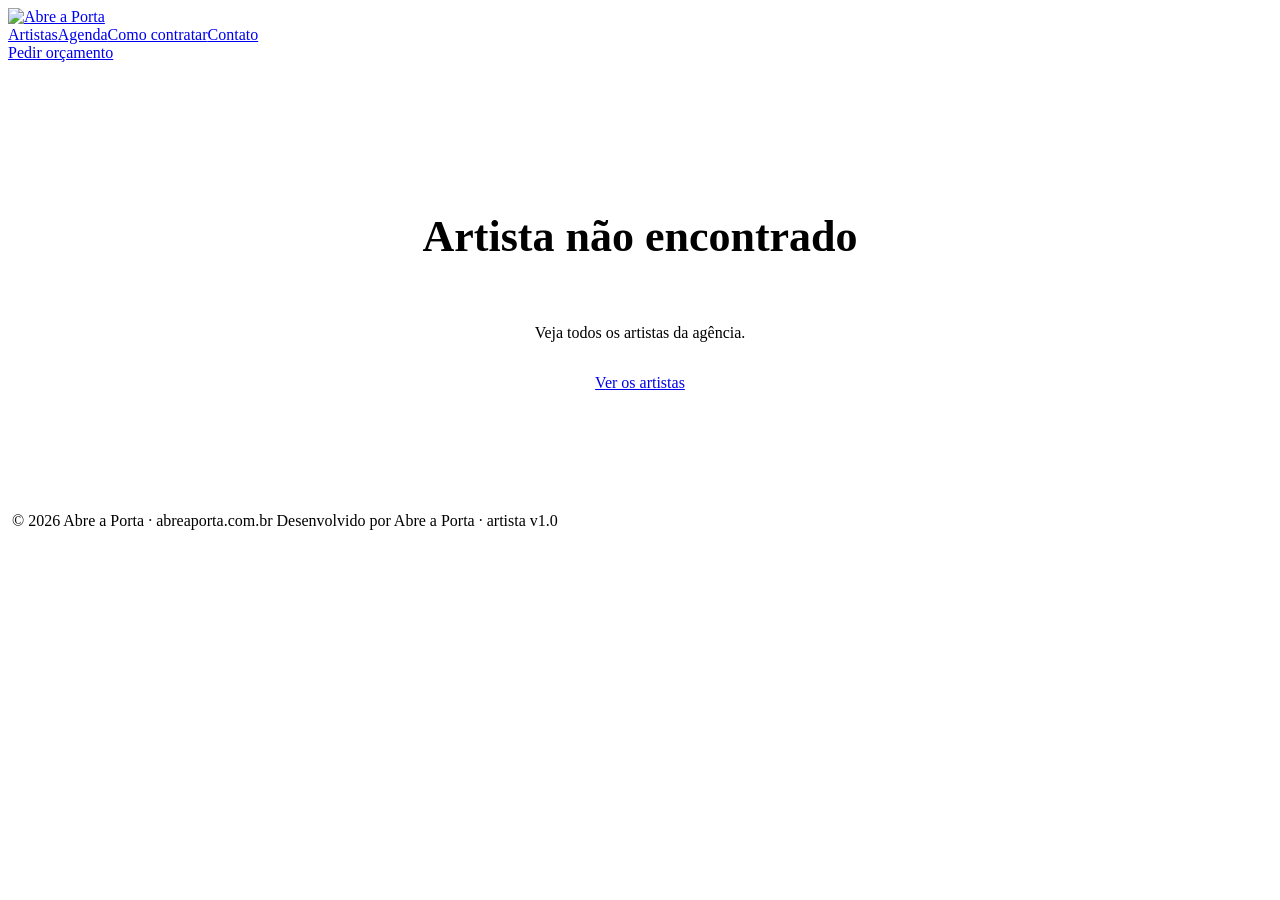
==== artista.html @ e3545ec0 "Add files via upload" ====
<!DOCTYPE html>
<html lang="pt-BR">
<head>
<meta charset="UTF-8">
<meta name="viewport" content="width=device-width, initial-scale=1.0">
<title>Artista · Abre a Porta</title>
<meta name="description" content="Conheça o artista, veja vídeos, fotos e agenda, e peça um orçamento para o seu evento.">
<meta name="theme-color" content="#0E0B1A">
<link rel="icon" type="image/png" href="site/icone-abreaporta.png">
<link rel="preconnect" href="https://fonts.googleapis.com">
<link rel="preconnect" href="https://fonts.gstatic.com" crossorigin>
<link href="https://fonts.googleapis.com/css2?family=Inter:opsz,wght@14..32,400..900&display=swap" rel="stylesheet">
<link rel="stylesheet" href="site/estilo.css">
<style>
.capa{position:relative;min-height:560px;display:flex;align-items:flex-end;background-size:cover;background-position:center}
.capa .wrap{width:100%;padding-top:60px;padding-bottom:50px;display:flex;flex-direction:column;gap:16px}
.capa h1{font-size:clamp(56px,10vw,128px);line-height:.86;letter-spacing:-.06em}
.capa .acoes{display:flex;gap:10px;flex-wrap:wrap}
.vidro{background:rgba(14,11,26,.55);border:1px solid rgba(255,255,255,.35);color:#fff}
.fatos{display:grid;grid-template-columns:repeat(auto-fit,minmax(190px,1fr));gap:14px;margin-top:24px}
.fato{padding:18px;border-radius:18px;background:var(--card);border:1px solid var(--borda)}
.fato span{font-size:12px;font-weight:800;color:var(--t4);letter-spacing:.06em;text-transform:uppercase}
.fato b{display:block;margin-top:4px;font-size:19px;letter-spacing:-.02em}
.dois{display:flex;gap:40px;flex-wrap:wrap}
.dois > div{flex:1 1 420px;min-width:0}
h2.t{font-size:clamp(30px,4vw,44px);margin:8px 0 18px}
.release .selo{color:var(--ouro)!important}
.release p{font-size:17px;color:var(--t2);margin-bottom:12px}
.videos{display:grid;grid-template-columns:repeat(auto-fit,minmax(280px,1fr));gap:12px}
.videos iframe{width:100%;aspect-ratio:16/9;border:0;border-radius:16px;background:var(--card)}
.galeria{display:grid;grid-template-columns:repeat(auto-fill,minmax(220px,1fr));gap:10px}
.galeria a{display:block;border-radius:14px;overflow:hidden;aspect-ratio:4/3;background:var(--card)}
.galeria img{width:100%;height:100%;object-fit:cover;transition:transform .3s}
.galeria a:hover img{transform:scale(1.04)}
.kit{border-radius:28px;background:var(--creme);color:var(--noite);padding:clamp(22px,4vw,36px);display:flex;flex-wrap:wrap;gap:30px}
.kit .t{flex:1 1 280px}
.kit .selo{color:#5B2BC9}
.arqs{flex:2 1 480px;display:grid;grid-template-columns:repeat(auto-fill,minmax(220px,1fr));gap:10px}
.arq{display:flex;align-items:center;gap:12px;padding:14px;border-radius:16px;background:#fff;border:1px solid #E4DED0;color:var(--noite)}
.arq:hover{border-color:#5B2BC9}
.arq i{width:44px;height:44px;border-radius:12px;background:var(--noite);color:var(--ouro);display:grid;place-items:center;font-style:normal;font-weight:900;font-size:11px;flex:none}
.arq b{display:block;font-size:15px}
.arq span{font-size:12px;color:#6B6680}
.agenda{display:flex;flex-direction:column;gap:10px}
.outros{display:grid;grid-template-columns:repeat(auto-fill,minmax(200px,1fr));gap:14px}
.outro{display:flex;align-items:center;gap:12px;padding:12px;border-radius:18px;background:var(--card);border:1px solid var(--borda);color:#fff}
.outro .foto{width:60px;height:60px;border-radius:50%;font-size:18px;flex:none}
.fixo{position:sticky;bottom:0;z-index:10;background:rgba(14,11,26,.95);border-top:1px solid var(--borda);padding:10px 0}
.fixo .wrap{display:flex;align-items:center;gap:14px}
.fixo .btn{margin-left:auto;min-height:46px}
.naoachou{padding:120px 20px;text-align:center;display:flex;flex-direction:column;gap:16px;align-items:center}
</style>
</head>
<body>
<script src="site/dados.js"></script>

<header class="topo-site"><div class="wrap topo">
  <a href="./" aria-label="Abre a Porta, início"><img src="site/logo-abreaporta.png" alt="Abre a Porta"></a>
  <nav aria-label="Menu"><a href="./#artistas">Artistas</a><a href="./#agenda">Agenda</a><a href="./#como">Como contratar</a><a href="./#contato">Contato</a></nav>
  <a class="btn ouro" href="./#orcamento" id="topoOrc">Pedir orçamento</a>
</div></header>

<main id="conteudo"></main>

<footer class="rodape">
  <img src="site/icone-abreaporta.png" alt="">
  <span>© <span id="ano"></span> Abre a Porta · abreaporta.com.br</span>
  <span>Desenvolvido por Abre a Porta · artista v1.0</span>
</footer>

<script>
(function () {
  var S = window.SITE || { artistas: [], shows: [] };
  var $ = function (id) { return document.getElementById(id); };
  var esc = function (t) { return String(t == null ? '' : t).replace(/[&<>"']/g, function (c) { return { '&': '&amp;', '<': '&lt;', '>': '&gt;', '"': '&quot;', "'": '&#39;' }[c]; }); };
  var iniciais = function (n) { return n.split(' ').filter(function (p) { return p.length > 2; }).map(function (p) { return p[0]; }).join('').slice(0, 2).toUpperCase(); };
  $('ano').textContent = new Date().getFullYear();

  var id = new URLSearchParams(location.search).get('a');
  var a = S.artistas.filter(function (x) { return x.id === id && x.publicado; })[0];
  if (!a) {
    $('conteudo').innerHTML = '<div class="naoachou"><h1 style="font-size:44px">Artista não encontrado</h1><p style="color:var(--t3)">Veja todos os artistas da agência.</p><a class="btn ouro" href="./#artistas">Ver os artistas</a></div>';
    return;
  }
  document.title = a.nome + ' · Abre a Porta';

  var orc = function () {
    var msg = 'Olá! Quero um orçamento do ' + a.nome + ' pelo site da Abre a Porta.';
    return S.whatsapp ? 'https://wa.me/' + S.whatsapp + '?text=' + encodeURIComponent(msg) : './#orcamento';
  };
  var ext = S.whatsapp ? ' target="_blank" rel="noopener"' : '';
  $('topoOrc').href = orc(); if (S.whatsapp) { $('topoOrc').target = '_blank'; $('topoOrc').rel = 'noopener'; }

  var fundoCapa = a.foto
    ? 'background-image:linear-gradient(0deg,#0E0B1A 0%,rgba(14,11,26,.15) 55%,rgba(14,11,26,.55) 100%),url(' + esc(a.foto) + ')'
    : 'background-image:linear-gradient(0deg,#0E0B1A 0%,rgba(14,11,26,.2) 55%,rgba(14,11,26,.6) 100%),radial-gradient(circle at 70% 40%,' + esc(a.cor || '#FF8A00') + ' 0%,#3B1F7A 45%,#0E0B1A 85%)';

  var h = '';
  h += '<div class="capa" style="' + fundoCapa + '"><div class="wrap">';
  h += '<div style="display:flex;gap:8px;flex-wrap:wrap">' + (a.estilo ? '<span class="chip" style="background:var(--ouro);color:var(--noite)">' + esc(a.estilo.toUpperCase()) + '</span>' : '') + (a.cidade ? '<span class="chip">' + esc(a.cidade) + '</span>' : '') + '</div>';
  h += '<h1>' + esc(a.nome) + '</h1>';
  if (a.frase) h += '<p style="font-size:19px;color:var(--creme);max-width:52ch">' + esc(a.frase) + '</p>';
  h += '<div class="acoes"><a class="btn ouro" href="' + orc() + '"' + ext + '>Pedir orçamento</a>';
  if (a.presskit && a.presskit.length) h += '<a class="btn vidro" href="#presskit">Press kit</a>';
  if (a.instagram) h += '<a class="btn vidro" href="https://instagram.com/' + esc(a.instagram) + '" target="_blank" rel="noopener">Instagram</a>';
  if (a.site) h += '<a class="btn vidro" href="' + esc(a.site) + '" target="_blank" rel="noopener">Site oficial</a>';
  h += '</div></div></div>';

  if (a.fatos && a.fatos.length) {
    h += '<div class="wrap"><div class="fatos">' + a.fatos.map(function (f) { return '<div class="fato"><span>' + esc(f.titulo) + '</span><b>' + esc(f.valor) + '</b></div>'; }).join('') + '</div></div>';
  }

  var temRel = a.release && a.release.length, temVid = a.videos && a.videos.length;
  if (temRel || temVid) {
    h += '<section class="s"><div class="wrap dois">';
    if (temRel) h += '<div class="release"><p class="selo">SOBRE</p><h2 class="t">Quem é ' + esc(a.nome) + '</h2>' + a.release.map(function (p) { return '<p>' + esc(p) + '</p>'; }).join('') + '</div>';
    if (temVid) {
      h += '<div><p class="selo">VÍDEOS</p><h2 class="t">Veja o show</h2><div class="videos">' + a.videos.map(function (v) {
        var m = String(v).match(/(?:youtu\.be\/|v=|shorts\/|embed\/)([A-Za-z0-9_-]{11})/);
        return m ? '<iframe src="https://www.youtube-nocookie.com/embed/' + m[1] + '" title="Vídeo de ' + esc(a.nome) + '" loading="lazy" allowfullscreen></iframe>' : '';
      }).join('') + '</div></div>';
    }
    h += '</div></section>';
  }

  if (a.fotos && a.fotos.length) {
    h += '<section class="s" style="padding-top:0"><div class="wrap"><p class="selo">FOTOS</p><h2 class="t">Galeria</h2><div class="galeria">' +
      a.fotos.map(function (f) { return '<a href="' + esc(f) + '" target="_blank" rel="noopener"><img src="' + esc(f) + '" alt="Foto de ' + esc(a.nome) + '" loading="lazy"></a>'; }).join('') + '</div></div></section>';
  }

  if (a.presskit && a.presskit.length) {
    h += '<section class="s" id="presskit" style="padding-top:0"><div class="wrap"><div class="kit"><div class="t"><p class="selo">PARA CONTRATANTES</p><h2 class="t" style="margin-bottom:10px">Press kit</h2><p style="color:#4A4560">Tudo que a sua casa ou produção precisa para divulgar e montar o palco.</p></div><div class="arqs">' +
      a.presskit.map(function (k) { return '<a class="arq" href="' + esc(k.arquivo) + '" download target="_blank" rel="noopener"><i>' + esc(k.tipo || 'ARQ') + '</i><div><b>' + esc(k.nome) + '</b><span>Baixar</span></div></a>'; }).join('') + '</div></div></div></section>';
  }

  var hoje = new Date(); hoje.setHours(0, 0, 0, 0);
  var dias = ['DOM', 'SEG', 'TER', 'QUA', 'QUI', 'SEX', 'SÁB'], meses = ['JAN', 'FEV', 'MAR', 'ABR', 'MAI', 'JUN', 'JUL', 'AGO', 'SET', 'OUT', 'NOV', 'DEZ'];
  var shows = (S.shows || []).filter(function (s) { return s.artista === a.id; }).map(function (s) { var p = s.data.split('-'); return Object.assign({}, s, { d: new Date(+p[0], +p[1] - 1, +p[2]) }); })
    .filter(function (s) { return s.d >= hoje; }).sort(function (x, y) { return x.d - y.d; });
  h += '<section class="s" style="padding-top:' + (temRel || temVid ? '0' : '60px') + '"><div class="wrap"><p class="selo">AGENDA</p><h2 class="t">Próximos shows</h2><div class="agenda">';
  h += shows.length ? shows.map(function (s) {
    return '<div class="show"><div class="d"><span>' + dias[s.d.getDay()] + '</span><b>' + ('0' + s.d.getDate()).slice(-2) + '</b><span>' + meses[s.d.getMonth()] + '</span></div><div class="q"><strong>' + (s.fechado ? 'Evento fechado' : esc(s.local)) + '</strong><p>' + esc(s.cidade || '') + '</p></div>' +
      (s.fechado ? '<span class="chip">Data reservada</span>' : (s.link ? '<a class="btn linha" style="min-height:44px" href="' + esc(s.link) + '" target="_blank" rel="noopener">Ingressos</a>' : '')) + '</div>';
  }).join('') : '<p class="vazio">Datas abertas. <a href="' + orc() + '"' + ext + '>Consulte a disponibilidade</a> para o seu evento.</p>';
  h += '</div></div></section>';

  var outros = S.artistas.filter(function (x) { return x.publicado && x.id !== a.id; });
  if (outros.length) {
    h += '<section class="s" style="padding-top:0"><div class="wrap"><p class="selo">TAMBÉM NA AGÊNCIA</p><h2 class="t">Outros artistas</h2><div class="outros">' + outros.map(function (o) {
      var f = o.foto ? 'background-image:url(' + esc(o.foto) + ')' : 'background-image:radial-gradient(circle at 50% 115%,' + esc(o.cor || '#7C4DDB') + ' 0%,#1F1A36 80%)';
      return '<a class="outro" href="artista.html?a=' + encodeURIComponent(o.id) + '"><span class="foto" style="' + f + '">' + (o.foto ? '' : esc(iniciais(o.nome))) + '</span><span><b style="display:block">' + esc(o.nome) + '</b><span style="font-size:13px;color:var(--t3)">' + esc(o.estilo || '') + '</span></span></a>';
    }).join('') + '</div></div></section>';
  }

  h += '<div class="fixo"><div class="wrap"><b style="font-size:17px">' + esc(a.nome) + '</b><a class="btn ouro" href="' + orc() + '"' + ext + '>Verificar data</a></div></div>';
  $('conteudo').innerHTML = h;
})();
</script>
</body>
</html>
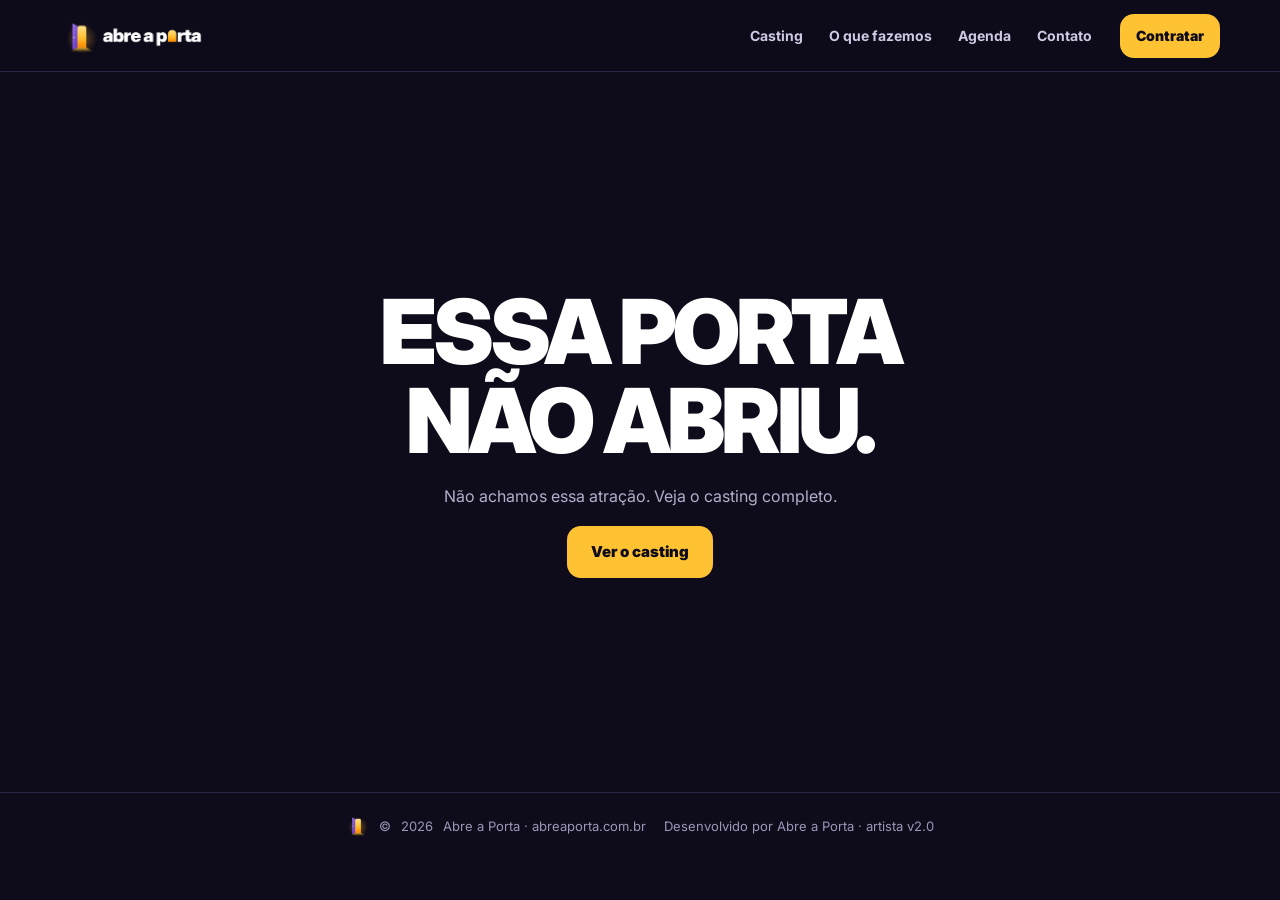
==== commit 5bf23280: "Add files via upload" ====
--- a/artista.html
+++ b/artista.html
@@ -4,68 +4,82 @@
 <meta charset="UTF-8">
 <meta name="viewport" content="width=device-width, initial-scale=1.0">
 <title>Artista · Abre a Porta</title>
-<meta name="description" content="Conheça o artista, veja vídeos, fotos e agenda, e peça um orçamento para o seu evento.">
-<meta name="theme-color" content="#0E0B1A">
+<meta name="description" content="Conheça a atração, veja vídeos, fotos e agenda, e peça um orçamento para o seu evento.">
+<meta name="theme-color" content="#0B0914">
 <link rel="icon" type="image/png" href="site/icone-abreaporta.png">
 <link rel="preconnect" href="https://fonts.googleapis.com">
 <link rel="preconnect" href="https://fonts.gstatic.com" crossorigin>
 <link href="https://fonts.googleapis.com/css2?family=Inter:opsz,wght@14..32,400..900&display=swap" rel="stylesheet">
 <link rel="stylesheet" href="site/estilo.css">
 <style>
-.capa{position:relative;min-height:560px;display:flex;align-items:flex-end;background-size:cover;background-position:center}
-.capa .wrap{width:100%;padding-top:60px;padding-bottom:50px;display:flex;flex-direction:column;gap:16px}
-.capa h1{font-size:clamp(56px,10vw,128px);line-height:.86;letter-spacing:-.06em}
+.capa{position:relative;min-height:100svh;display:flex;align-items:flex-end;background:#000 center/cover no-repeat;overflow:hidden}
+.capa:before{content:"";position:absolute;inset:0;background:linear-gradient(180deg,rgba(11,9,20,.55) 0%,rgba(11,9,20,.05) 35%,rgba(11,9,20,.8) 78%,#0B0914 100%)}
+.capa .wrap{position:relative;z-index:1;width:100%;padding-top:120px;padding-bottom:clamp(36px,6vw,64px);display:flex;flex-direction:column;gap:18px}
+.capa .logo{width:clamp(90px,10vw,140px);height:auto}
+.capa h1{font-size:var(--gigante);line-height:.84;letter-spacing:-.065em;text-transform:uppercase}
+.capa .frase{font-size:clamp(18px,2vw,24px);color:var(--creme);max-width:40ch;font-weight:600}
 .capa .acoes{display:flex;gap:10px;flex-wrap:wrap}
-.vidro{background:rgba(14,11,26,.55);border:1px solid rgba(255,255,255,.35);color:#fff}
-.fatos{display:grid;grid-template-columns:repeat(auto-fit,minmax(190px,1fr));gap:14px;margin-top:24px}
-.fato{padding:18px;border-radius:18px;background:var(--card);border:1px solid var(--borda)}
-.fato span{font-size:12px;font-weight:800;color:var(--t4);letter-spacing:.06em;text-transform:uppercase}
-.fato b{display:block;margin-top:4px;font-size:19px;letter-spacing:-.02em}
-.dois{display:flex;gap:40px;flex-wrap:wrap}
-.dois > div{flex:1 1 420px;min-width:0}
-h2.t{font-size:clamp(30px,4vw,44px);margin:8px 0 18px}
-.release .selo{color:var(--ouro)!important}
-.release p{font-size:17px;color:var(--t2);margin-bottom:12px}
-.videos{display:grid;grid-template-columns:repeat(auto-fit,minmax(280px,1fr));gap:12px}
-.videos iframe{width:100%;aspect-ratio:16/9;border:0;border-radius:16px;background:var(--card)}
-.galeria{display:grid;grid-template-columns:repeat(auto-fill,minmax(220px,1fr));gap:10px}
-.galeria a{display:block;border-radius:14px;overflow:hidden;aspect-ratio:4/3;background:var(--card)}
-.galeria img{width:100%;height:100%;object-fit:cover;transition:transform .3s}
+.numeros{display:flex;flex-wrap:wrap;border-block:1px solid var(--borda)}
+.num{flex:1 1 200px;padding:26px clamp(16px,3vw,32px);border-right:1px solid var(--borda)}
+.num:last-child{border-right:0}
+.num b{display:block;font-size:clamp(44px,6vw,80px);font-weight:900;letter-spacing:-.06em;line-height:1;color:var(--ouro)}
+.num span{font-size:13px;font-weight:800;letter-spacing:.12em;text-transform:uppercase;color:var(--t3)}
+.sobre{display:grid;grid-template-columns:1.15fr .85fr;gap:clamp(30px,5vw,80px);align-items:center}
+.sobre .txt{display:flex;flex-direction:column;gap:18px}
+.sobre .txt p{font-size:clamp(17px,1.6vw,20px);color:var(--t2);line-height:1.6}
+.sobre .ret{aspect-ratio:4/5;border-radius:32px;background:var(--card2) center/contain no-repeat;position:relative}
+.sobre .ret.cobre{background-size:cover}
+.chips{display:flex;flex-wrap:wrap;gap:8px}
+@media (max-width:860px){.sobre{grid-template-columns:1fr}.sobre .ret{max-width:420px}}
+.destaques{display:grid;grid-template-columns:repeat(auto-fit,minmax(220px,1fr));gap:14px}
+.dest{border-radius:26px;padding:26px;background:var(--card);border:1px solid var(--borda);min-height:200px;display:flex;flex-direction:column;justify-content:space-between;gap:24px}
+.dest b{font-size:14px;font-weight:900;color:var(--ouro);letter-spacing:.1em}
+.dest h3{font-size:clamp(24px,2.4vw,32px);letter-spacing:-.04em}
+.dest:nth-child(2){background:var(--ouro);color:var(--noite);border-color:var(--ouro)}
+.dest:nth-child(2) b{color:var(--noite)}
+.videos{display:grid;grid-template-columns:repeat(auto-fit,minmax(320px,1fr));gap:14px}
+.videos iframe{width:100%;aspect-ratio:16/9;border:0;border-radius:22px;background:var(--card)}
+.galeria{columns:3 260px;column-gap:14px}
+.galeria a{display:block;margin-bottom:14px;border-radius:20px;overflow:hidden;background:var(--card);break-inside:avoid}
+.galeria img{width:100%;height:auto;transition:transform .4s}
 .galeria a:hover img{transform:scale(1.04)}
-.kit{border-radius:28px;background:var(--creme);color:var(--noite);padding:clamp(22px,4vw,36px);display:flex;flex-wrap:wrap;gap:30px}
-.kit .t{flex:1 1 280px}
+.kit{border-radius:32px;background:var(--creme);color:var(--noite);padding:clamp(24px,4vw,48px);display:grid;grid-template-columns:1fr 1.4fr;gap:30px}
 .kit .selo{color:#5B2BC9}
-.arqs{flex:2 1 480px;display:grid;grid-template-columns:repeat(auto-fill,minmax(220px,1fr));gap:10px}
-.arq{display:flex;align-items:center;gap:12px;padding:14px;border-radius:16px;background:#fff;border:1px solid #E4DED0;color:var(--noite)}
+.arqs{display:grid;grid-template-columns:repeat(auto-fill,minmax(220px,1fr));gap:10px}
+.arq{display:flex;align-items:center;gap:12px;padding:14px;border-radius:18px;background:#fff;border:1px solid #E4DED0}
 .arq:hover{border-color:#5B2BC9}
-.arq i{width:44px;height:44px;border-radius:12px;background:var(--noite);color:var(--ouro);display:grid;place-items:center;font-style:normal;font-weight:900;font-size:11px;flex:none}
+.arq i{width:46px;height:46px;border-radius:14px;background:var(--noite);color:var(--ouro);display:grid;place-items:center;font-style:normal;font-weight:900;font-size:11px;flex:none}
 .arq b{display:block;font-size:15px}
 .arq span{font-size:12px;color:#6B6680}
-.agenda{display:flex;flex-direction:column;gap:10px}
-.outros{display:grid;grid-template-columns:repeat(auto-fill,minmax(200px,1fr));gap:14px}
-.outro{display:flex;align-items:center;gap:12px;padding:12px;border-radius:18px;background:var(--card);border:1px solid var(--borda);color:#fff}
-.outro .foto{width:60px;height:60px;border-radius:50%;font-size:18px;flex:none}
-.fixo{position:sticky;bottom:0;z-index:10;background:rgba(14,11,26,.95);border-top:1px solid var(--borda);padding:10px 0}
+@media (max-width:760px){.kit{grid-template-columns:1fr}}
+.redes{display:flex;flex-wrap:wrap;gap:10px}
+.outros{display:grid;grid-template-columns:repeat(auto-fill,minmax(260px,1fr));gap:14px}
+.outro{position:relative;height:340px;border-radius:28px;overflow:hidden;background:var(--card2) center/cover no-repeat;display:flex;align-items:flex-end;padding:22px}
+.outro:before{content:"";position:absolute;inset:0;background:linear-gradient(0deg,rgba(11,9,20,.9),rgba(11,9,20,0) 60%)}
+.outro span{position:relative}
+.outro h3{font-size:34px;letter-spacing:-.05em;text-transform:uppercase}
+.fixo{position:sticky;bottom:0;z-index:30;background:rgba(11,9,20,.92);backdrop-filter:blur(12px);border-top:1px solid var(--borda);padding:10px 0}
 .fixo .wrap{display:flex;align-items:center;gap:14px}
-.fixo .btn{margin-left:auto;min-height:46px}
-.naoachou{padding:120px 20px;text-align:center;display:flex;flex-direction:column;gap:16px;align-items:center}
+.fixo b{font-size:17px;font-weight:900;letter-spacing:-.02em}
+.fixo .btn{margin-left:auto;min-height:48px}
+.naoachou{min-height:80vh;display:grid;place-items:center;text-align:center;padding:40px 20px}
+h2.titulo{margin-top:14px;margin-bottom:clamp(26px,4vw,44px)}
 </style>
 </head>
 <body>
 <script src="site/dados.js"></script>
 
-<header class="topo-site"><div class="wrap topo">
+<header class="topo-site" id="topo"><div class="wrap topo">
   <a href="./" aria-label="Abre a Porta, início"><img src="site/logo-abreaporta.png" alt="Abre a Porta"></a>
-  <nav aria-label="Menu"><a href="./#artistas">Artistas</a><a href="./#agenda">Agenda</a><a href="./#como">Como contratar</a><a href="./#contato">Contato</a></nav>
-  <a class="btn ouro" href="./#orcamento" id="topoOrc">Pedir orçamento</a>
+  <nav aria-label="Menu"><a href="./#casting">Casting</a><a href="./#servicos">O que fazemos</a><a href="./#agenda">Agenda</a><a href="./#contato">Contato</a></nav>
+  <a class="btn ouro" href="./#orcamento" id="topoOrc">Contratar</a>
 </div></header>
 
 <main id="conteudo"></main>
 
 <footer class="rodape">
-  <img src="site/icone-abreaporta.png" alt="">
-  <span>© <span id="ano"></span> Abre a Porta · abreaporta.com.br</span>
-  <span>Desenvolvido por Abre a Porta · artista v1.0</span>
+  <span style="display:flex;align-items:center;gap:10px"><img src="site/icone-abreaporta.png" alt="">© <span id="ano"></span> Abre a Porta · abreaporta.com.br</span>
+  <span>Desenvolvido por Abre a Porta · artista v2.0</span>
 </footer>
 
 <script>
@@ -73,86 +87,103 @@
   var S = window.SITE || { artistas: [], shows: [] };
   var $ = function (id) { return document.getElementById(id); };
   var esc = function (t) { return String(t == null ? '' : t).replace(/[&<>"']/g, function (c) { return { '&': '&amp;', '<': '&lt;', '>': '&gt;', '"': '&quot;', "'": '&#39;' }[c]; }); };
-  var iniciais = function (n) { return n.split(' ').filter(function (p) { return p.length > 2; }).map(function (p) { return p[0]; }).join('').slice(0, 2).toUpperCase(); };
+  var bg = function (url, cor) { return 'background-image:' + (url ? 'url(' + esc(url) + '),' : '') + 'radial-gradient(circle at 50% 110%,' + esc(cor || '#7C4DDB') + ' 0%,#1F1A36 75%)'; };
   $('ano').textContent = new Date().getFullYear();
+  var topo = $('topo'), t = function () { topo.classList.toggle('solido', window.scrollY > 40); };
+  window.addEventListener('scroll', t, { passive: true }); t();
 
   var id = new URLSearchParams(location.search).get('a');
   var a = S.artistas.filter(function (x) { return x.id === id && x.publicado; })[0];
   if (!a) {
-    $('conteudo').innerHTML = '<div class="naoachou"><h1 style="font-size:44px">Artista não encontrado</h1><p style="color:var(--t3)">Veja todos os artistas da agência.</p><a class="btn ouro" href="./#artistas">Ver os artistas</a></div>';
+    $('conteudo').innerHTML = '<div class="naoachou"><div style="display:flex;flex-direction:column;gap:18px;align-items:center"><h1 style="font-size:clamp(44px,7vw,90px);text-transform:uppercase">Essa porta<br>não abriu.</h1><p style="color:var(--t3)">Não achamos essa atração. Veja o casting completo.</p><a class="btn ouro seta" href="./#casting">Ver o casting</a></div></div>';
     return;
   }
   document.title = a.nome + ' · Abre a Porta';
-
-  var orc = function () {
-    var msg = 'Olá! Quero um orçamento do ' + a.nome + ' pelo site da Abre a Porta.';
-    return S.whatsapp ? 'https://wa.me/' + S.whatsapp + '?text=' + encodeURIComponent(msg) : './#orcamento';
-  };
+  var orc = S.whatsapp ? 'https://wa.me/' + S.whatsapp + '?text=' + encodeURIComponent('Olá! Quero um orçamento do ' + a.nome + ' pelo site da Abre a Porta.') : './?artista=' + encodeURIComponent(a.id) + '#orcamento';
   var ext = S.whatsapp ? ' target="_blank" rel="noopener"' : '';
-  $('topoOrc').href = orc(); if (S.whatsapp) { $('topoOrc').target = '_blank'; $('topoOrc').rel = 'noopener'; }
-
-  var fundoCapa = a.foto
-    ? 'background-image:linear-gradient(0deg,#0E0B1A 0%,rgba(14,11,26,.15) 55%,rgba(14,11,26,.55) 100%),url(' + esc(a.foto) + ')'
-    : 'background-image:linear-gradient(0deg,#0E0B1A 0%,rgba(14,11,26,.2) 55%,rgba(14,11,26,.6) 100%),radial-gradient(circle at 70% 40%,' + esc(a.cor || '#FF8A00') + ' 0%,#3B1F7A 45%,#0E0B1A 85%)';
+  $('topoOrc').href = orc;
+  var R = a.redes || {};
 
   var h = '';
-  h += '<div class="capa" style="' + fundoCapa + '"><div class="wrap">';
-  h += '<div style="display:flex;gap:8px;flex-wrap:wrap">' + (a.estilo ? '<span class="chip" style="background:var(--ouro);color:var(--noite)">' + esc(a.estilo.toUpperCase()) + '</span>' : '') + (a.cidade ? '<span class="chip">' + esc(a.cidade) + '</span>' : '') + '</div>';
+  /* capa */
+  h += '<section class="capa" style="' + bg(a.capa, a.cor) + ';background-size:cover;background-position:center"><div class="wrap">';
+  if (a.logo) h += '<img class="logo" src="' + esc(a.logo) + '" alt="" onerror="this.remove()">';
+  h += '<div style="display:flex;gap:8px;flex-wrap:wrap">' + (a.categoria ? '<span class="chip" style="background:var(--ouro);color:var(--noite);border-color:var(--ouro)">' + esc(a.categoria.toUpperCase()) + '</span>' : '') + (a.estilo ? '<span class="chip">' + esc(a.estilo) + '</span>' : '') + '</div>';
   h += '<h1>' + esc(a.nome) + '</h1>';
-  if (a.frase) h += '<p style="font-size:19px;color:var(--creme);max-width:52ch">' + esc(a.frase) + '</p>';
-  h += '<div class="acoes"><a class="btn ouro" href="' + orc() + '"' + ext + '>Pedir orçamento</a>';
-  if (a.presskit && a.presskit.length) h += '<a class="btn vidro" href="#presskit">Press kit</a>';
-  if (a.instagram) h += '<a class="btn vidro" href="https://instagram.com/' + esc(a.instagram) + '" target="_blank" rel="noopener">Instagram</a>';
-  if (a.site) h += '<a class="btn vidro" href="' + esc(a.site) + '" target="_blank" rel="noopener">Site oficial</a>';
-  h += '</div></div></div>';
+  if (a.frase) h += '<p class="frase">' + esc(a.frase) + '</p>';
+  h += '<div class="acoes"><a class="btn ouro seta" href="' + orc + '"' + ext + '>Pedir orçamento</a>';
+  if (a.videos && a.videos.length) h += '<a class="btn linha" href="#videos">Ver o show</a>';
+  if (a.presskit && a.presskit.length) h += '<a class="btn linha" href="#presskit">Press kit</a>';
+  h += '</div></div></section>';
 
-  if (a.fatos && a.fatos.length) {
-    h += '<div class="wrap"><div class="fatos">' + a.fatos.map(function (f) { return '<div class="fato"><span>' + esc(f.titulo) + '</span><b>' + esc(f.valor) + '</b></div>'; }).join('') + '</div></div>';
+  /* números */
+  if (a.numeros && a.numeros.length) h += '<div class="numeros">' + a.numeros.map(function (n) { return '<div class="num"><b>' + esc(n.valor) + '</b><span>' + esc(n.rotulo) + '</span></div>'; }).join('') + '</div>';
+
+  /* o show */
+  if (a.destaques && a.destaques.length) {
+    h += '<section class="s"><div class="wrap"><p class="selo surge">O show</p><h2 class="titulo surge">O que rola<br>no palco.</h2><div class="destaques">' +
+      a.destaques.map(function (d, i) { return '<div class="dest surge"><b>' + ('0' + (i + 1)).slice(-2) + '</b><h3>' + esc(d) + '</h3></div>'; }).join('') + '</div></div></section>';
   }
 
-  var temRel = a.release && a.release.length, temVid = a.videos && a.videos.length;
-  if (temRel || temVid) {
-    h += '<section class="s"><div class="wrap dois">';
-    if (temRel) h += '<div class="release"><p class="selo">SOBRE</p><h2 class="t">Quem é ' + esc(a.nome) + '</h2>' + a.release.map(function (p) { return '<p>' + esc(p) + '</p>'; }).join('') + '</div>';
-    if (temVid) {
-      h += '<div><p class="selo">VÍDEOS</p><h2 class="t">Veja o show</h2><div class="videos">' + a.videos.map(function (v) {
-        var m = String(v).match(/(?:youtu\.be\/|v=|shorts\/|embed\/)([A-Za-z0-9_-]{11})/);
-        return m ? '<iframe src="https://www.youtube-nocookie.com/embed/' + m[1] + '" title="Vídeo de ' + esc(a.nome) + '" loading="lazy" allowfullscreen></iframe>' : '';
-      }).join('') + '</div></div>';
-    }
-    h += '</div></section>';
+  /* sobre */
+  if (a.release && a.release.length) {
+    var ret = a.retrato || a.capa;
+    var transparente = /\.(webp|png)$/i.test(ret || '') && ret === a.retrato && a.retrato !== a.capa;
+    h += '<section class="s" style="padding-top:0"><div class="wrap sobre"><div class="txt surge"><p class="selo">Sobre</p><h2 class="titulo" style="margin-bottom:0">Quem é<br>' + esc(a.nome) + '</h2>' +
+      a.release.map(function (p) { return '<p>' + esc(p) + '</p>'; }).join('') +
+      (a.eventos && a.eventos.length ? '<div class="chips">' + a.eventos.map(function (e) { return '<span class="chip">' + esc(e) + '</span>'; }).join('') + '</div>' : '') + '</div>' +
+      (ret ? '<div class="ret surge' + (transparente ? '' : ' cobre') + '" style="' + bg(ret, a.cor) + (transparente ? ';background-size:contain,cover' : ';background-size:cover') + ';background-position:center"></div>' : '') + '</div></section>';
   }
 
-  if (a.fotos && a.fotos.length) {
-    h += '<section class="s" style="padding-top:0"><div class="wrap"><p class="selo">FOTOS</p><h2 class="t">Galeria</h2><div class="galeria">' +
-      a.fotos.map(function (f) { return '<a href="' + esc(f) + '" target="_blank" rel="noopener"><img src="' + esc(f) + '" alt="Foto de ' + esc(a.nome) + '" loading="lazy"></a>'; }).join('') + '</div></div></section>';
+  /* vídeos */
+  if (a.videos && a.videos.length) {
+    h += '<section class="s" id="videos" style="padding-top:0"><div class="wrap"><p class="selo surge">Vídeos</p><h2 class="titulo surge">Veja o show.</h2><div class="videos">' + a.videos.map(function (v) {
+      var m = String(v).match(/(?:youtu\.be\/|v=|shorts\/|embed\/)([A-Za-z0-9_-]{11})/);
+      return m ? '<iframe class="surge" src="https://www.youtube-nocookie.com/embed/' + m[1] + '" title="Vídeo de ' + esc(a.nome) + '" loading="lazy" allowfullscreen></iframe>' : '';
+    }).join('') + '</div></div></section>';
   }
 
+  /* galeria */
+  if (a.fotos && a.fotos.length) {
+    h += '<section class="s" style="padding-top:0"><div class="wrap"><p class="selo surge">Fotos</p><h2 class="titulo surge">Galeria.</h2><div class="galeria">' +
+      a.fotos.map(function (f) { return '<a href="' + esc(f) + '" target="_blank" rel="noopener"><img src="' + esc(f) + '" alt="Foto de ' + esc(a.nome) + '" loading="lazy" onerror="this.parentNode.remove()"></a>'; }).join('') + '</div></div></section>';
+  }
+
+  /* press kit */
   if (a.presskit && a.presskit.length) {
-    h += '<section class="s" id="presskit" style="padding-top:0"><div class="wrap"><div class="kit"><div class="t"><p class="selo">PARA CONTRATANTES</p><h2 class="t" style="margin-bottom:10px">Press kit</h2><p style="color:#4A4560">Tudo que a sua casa ou produção precisa para divulgar e montar o palco.</p></div><div class="arqs">' +
+    h += '<section class="s" id="presskit" style="padding-top:0"><div class="wrap"><div class="kit surge"><div><p class="selo">Para contratantes</p><h2 class="titulo" style="margin:14px 0 12px">Press kit.</h2><p style="color:#4A4560">Tudo para divulgar e montar o palco.</p></div><div class="arqs">' +
       a.presskit.map(function (k) { return '<a class="arq" href="' + esc(k.arquivo) + '" download target="_blank" rel="noopener"><i>' + esc(k.tipo || 'ARQ') + '</i><div><b>' + esc(k.nome) + '</b><span>Baixar</span></div></a>'; }).join('') + '</div></div></div></section>';
   }
 
+  /* agenda */
   var hoje = new Date(); hoje.setHours(0, 0, 0, 0);
   var dias = ['DOM', 'SEG', 'TER', 'QUA', 'QUI', 'SEX', 'SÁB'], meses = ['JAN', 'FEV', 'MAR', 'ABR', 'MAI', 'JUN', 'JUL', 'AGO', 'SET', 'OUT', 'NOV', 'DEZ'];
   var shows = (S.shows || []).filter(function (s) { return s.artista === a.id; }).map(function (s) { var p = s.data.split('-'); return Object.assign({}, s, { d: new Date(+p[0], +p[1] - 1, +p[2]) }); })
     .filter(function (s) { return s.d >= hoje; }).sort(function (x, y) { return x.d - y.d; });
-  h += '<section class="s" style="padding-top:' + (temRel || temVid ? '0' : '60px') + '"><div class="wrap"><p class="selo">AGENDA</p><h2 class="t">Próximos shows</h2><div class="agenda">';
+  h += '<section class="s" style="padding-top:0"><div class="wrap"><p class="selo surge">Agenda</p><h2 class="titulo surge">Próximas datas.</h2>';
   h += shows.length ? shows.map(function (s) {
-    return '<div class="show"><div class="d"><span>' + dias[s.d.getDay()] + '</span><b>' + ('0' + s.d.getDate()).slice(-2) + '</b><span>' + meses[s.d.getMonth()] + '</span></div><div class="q"><strong>' + (s.fechado ? 'Evento fechado' : esc(s.local)) + '</strong><p>' + esc(s.cidade || '') + '</p></div>' +
-      (s.fechado ? '<span class="chip">Data reservada</span>' : (s.link ? '<a class="btn linha" style="min-height:44px" href="' + esc(s.link) + '" target="_blank" rel="noopener">Ingressos</a>' : '')) + '</div>';
-  }).join('') : '<p class="vazio">Datas abertas. <a href="' + orc() + '"' + ext + '>Consulte a disponibilidade</a> para o seu evento.</p>';
-  h += '</div></div></section>';
+    return '<div class="show surge"><div class="d">' + ('0' + s.d.getDate()).slice(-2) + '.' + ('0' + (s.d.getMonth() + 1)).slice(-2) + '<small>' + dias[s.d.getDay()] + ' · ' + meses[s.d.getMonth()] + '</small></div><div class="q"><strong>' + (s.fechado ? 'Evento fechado' : esc(s.local)) + '</strong><p>' + esc(s.cidade || '') + '</p></div>' +
+      (s.fechado ? '<span class="chip">Data reservada</span>' : (s.link ? '<a class="btn linha" href="' + esc(s.link) + '" target="_blank" rel="noopener">Ingressos</a>' : '<span></span>')) + '</div>';
+  }).join('') : '<p class="vazio surge">Datas abertas. <a href="' + orc + '"' + ext + '>Consulte a disponibilidade para o seu evento →</a></p>';
+  h += '</div></section>';
 
+  /* redes */
+  var redes = [];
+  if (R.instagram) redes.push('<a class="btn linha" href="https://instagram.com/' + esc(R.instagram) + '" target="_blank" rel="noopener">Instagram</a>');
+  if (R.tiktok) redes.push('<a class="btn linha" href="https://www.tiktok.com/@' + esc(R.tiktok) + '" target="_blank" rel="noopener">TikTok</a>');
+  if (R.youtube) redes.push('<a class="btn linha" href="' + esc(R.youtube) + '" target="_blank" rel="noopener">YouTube</a>');
+  if (R.site) redes.push('<a class="btn linha" href="' + esc(R.site) + '" target="_blank" rel="noopener">Site oficial</a>');
+  if (redes.length) h += '<section class="s" style="padding-top:0"><div class="wrap"><p class="selo surge" style="margin-bottom:22px">Siga ' + esc(a.nome) + '</p><div class="redes surge">' + redes.join('') + '</div></div></section>';
+
+  /* outros */
   var outros = S.artistas.filter(function (x) { return x.publicado && x.id !== a.id; });
   if (outros.length) {
-    h += '<section class="s" style="padding-top:0"><div class="wrap"><p class="selo">TAMBÉM NA AGÊNCIA</p><h2 class="t">Outros artistas</h2><div class="outros">' + outros.map(function (o) {
-      var f = o.foto ? 'background-image:url(' + esc(o.foto) + ')' : 'background-image:radial-gradient(circle at 50% 115%,' + esc(o.cor || '#7C4DDB') + ' 0%,#1F1A36 80%)';
-      return '<a class="outro" href="artista.html?a=' + encodeURIComponent(o.id) + '"><span class="foto" style="' + f + '">' + (o.foto ? '' : esc(iniciais(o.nome))) + '</span><span><b style="display:block">' + esc(o.nome) + '</b><span style="font-size:13px;color:var(--t3)">' + esc(o.estilo || '') + '</span></span></a>';
+    h += '<section class="s" style="padding-top:0"><div class="wrap"><p class="selo surge">Também no casting</p><h2 class="titulo surge">Outras atrações.</h2><div class="outros">' + outros.map(function (o) {
+      return '<a class="outro surge" href="artista.html?a=' + encodeURIComponent(o.id) + '" style="' + bg(o.capa || o.retrato, o.cor) + ';background-size:cover;background-position:center"><span><span class="chip" style="margin-bottom:10px">' + esc(o.categoria || '') + '</span><h3>' + esc(o.nome) + '</h3></span></a>';
     }).join('') + '</div></div></section>';
   }
 
-  h += '<div class="fixo"><div class="wrap"><b style="font-size:17px">' + esc(a.nome) + '</b><a class="btn ouro" href="' + orc() + '"' + ext + '>Verificar data</a></div></div>';
+  h += '<div class="fixo"><div class="wrap"><b>' + esc(a.nome) + '</b><span style="color:var(--t3);font-size:14px">' + esc(a.estilo || '') + '</span><a class="btn ouro seta" href="' + orc + '"' + ext + '>Verificar data</a></div></div>';
   $('conteudo').innerHTML = h;
 })();
 </script>
--- a/site/estilo.css
+++ b/site/estilo.css
@@ -0,0 +1,44 @@
+/* Abre a Porta · estilo do site · v1.0 */
+:root{--noite:#0E0B1A;--noite2:#140F26;--card:#17132A;--card2:#1F1A36;--borda:#2C2548;--borda2:#3A3260;--ouro:#FFC233;--laranja:#FF8A00;--violeta:#7C4DDB;--lilas:#C9B5FF;--creme:#F6F3EA;--t2:#CFC9E4;--t3:#B4AECB;--t4:#9D96B8;--verde:#3DDC97}
+*{box-sizing:border-box}
+html{scroll-behavior:smooth}
+body{margin:0;background:var(--noite);color:#fff;font-family:Inter,system-ui,-apple-system,"Segoe UI",sans-serif;-webkit-font-smoothing:antialiased;line-height:1.5;overflow-x:hidden}
+h1,h2,h3{margin:0;font-weight:900;letter-spacing:-.045em;line-height:1}
+p{margin:0}
+a{color:var(--ouro);text-decoration:none}
+img{max-width:100%;display:block}
+:focus-visible{outline:3px solid var(--ouro);outline-offset:3px}
+.wrap{max-width:1200px;margin:0 auto;padding:0 20px}
+.selo{font-size:12px;font-weight:800;letter-spacing:.14em;color:var(--ouro)}
+.btn{display:inline-flex;align-items:center;justify-content:center;min-height:52px;padding:0 24px;border-radius:14px;font-weight:900;font-size:15px;border:0;cursor:pointer;font-family:inherit;text-align:center}
+.ouro{background:var(--ouro);color:var(--noite)}
+.ouro:hover{background:#FFD066}
+.linha{border:1px solid var(--borda2);color:#fff;background:transparent}
+.linha:hover{border-color:var(--ouro)}
+.chip{display:inline-flex;align-items:center;gap:6px;font-size:12px;font-weight:800;padding:6px 11px;border-radius:999px;background:var(--card2);color:var(--t2)}
+.foto{display:grid;place-items:center;font-weight:900;color:rgba(255,255,255,.88);background-size:cover;background-position:center}
+section.s{padding:72px 0}
+@media (max-width:720px){section.s{padding:52px 0}}
+.cab{display:flex;justify-content:space-between;align-items:flex-end;gap:16px;flex-wrap:wrap;margin-bottom:26px}
+.cab h2{font-size:clamp(32px,4.5vw,50px);margin-top:8px}
+
+header.topo-site{position:sticky;top:0;z-index:20;background:rgba(14,11,26,.9);backdrop-filter:blur(10px);border-bottom:1px solid var(--borda)}
+.topo{display:flex;align-items:center;gap:16px;padding-top:12px;padding-bottom:12px}
+.topo img{width:146px;height:auto}
+.topo nav{display:flex;gap:2px;margin-left:auto}
+.topo nav a{color:var(--t2);font-weight:700;font-size:14px;padding:10px 12px;border-radius:10px}
+.topo nav a:hover{color:#fff;background:var(--card)}
+.topo .btn{min-height:44px;padding:0 16px;font-size:14px}
+@media (max-width:900px){.topo nav{display:none}.topo .btn{margin-left:auto}}
+
+.show{display:flex;align-items:center;gap:18px;padding:14px 18px;border-radius:18px;background:var(--card);border:1px solid var(--borda);flex-wrap:wrap}
+.show .d{width:62px;text-align:center}
+.show .d b{display:block;font-size:28px;font-weight:900;line-height:1}
+.show .d span{font-size:11px;font-weight:800;color:var(--ouro)}
+.show .q{flex:1 1 220px;min-width:0}
+.show .q strong{font-size:18px}
+.show .q p{font-size:13px;color:var(--t3)}
+.vazio{padding:22px;border-radius:18px;border:1px dashed var(--borda2);color:var(--t3);font-size:15px}
+
+.rodape{border-top:1px solid var(--borda);padding:22px;display:flex;flex-wrap:wrap;justify-content:center;align-items:center;gap:8px 18px;font-size:13px;color:var(--t4)}
+.rodape img{width:22px;height:22px}
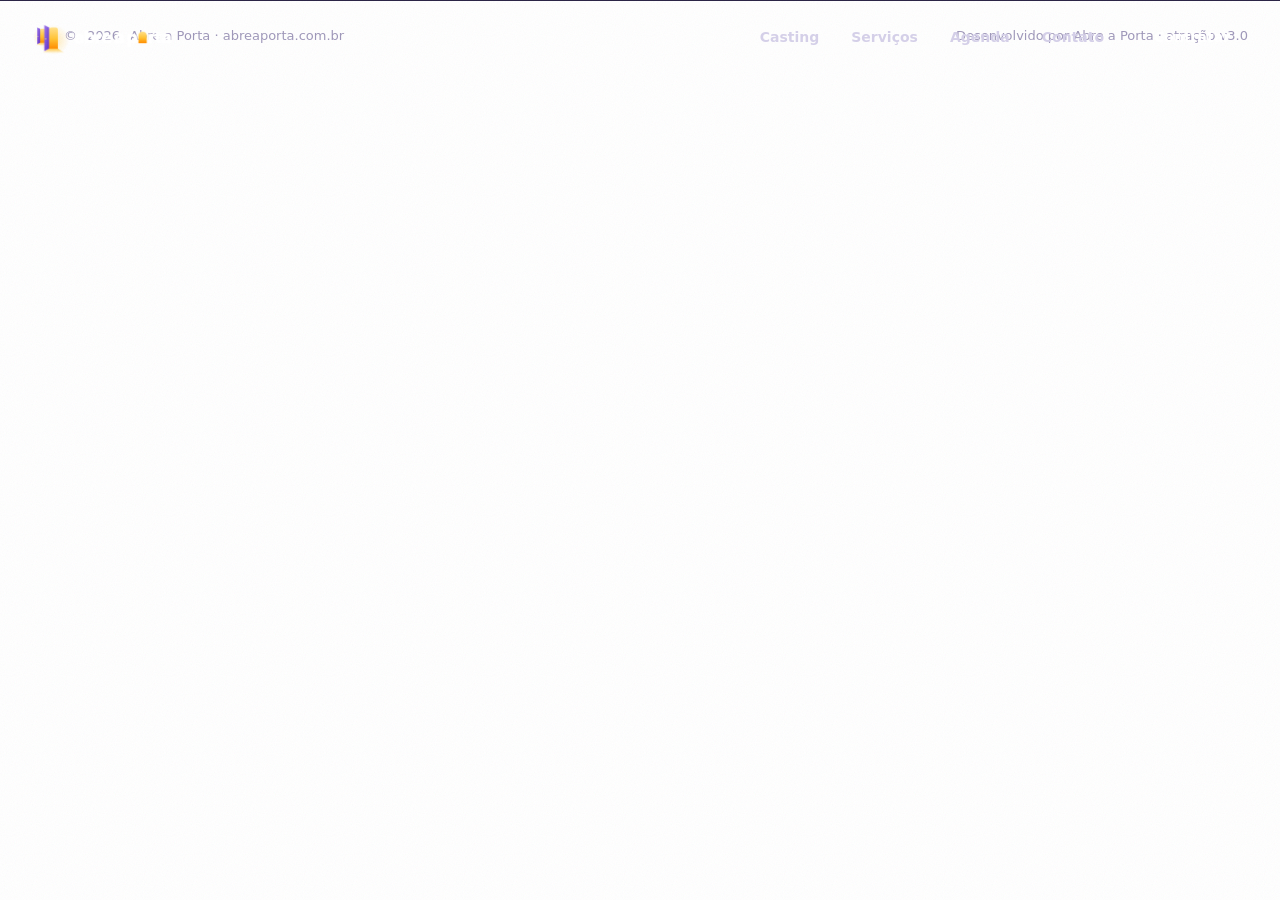
==== commit 2e194669: "Add files via upload" ====
--- a/artista.html
+++ b/artista.html
@@ -3,188 +3,178 @@
 <head>
 <meta charset="UTF-8">
 <meta name="viewport" content="width=device-width, initial-scale=1.0">
-<title>Artista · Abre a Porta</title>
-<meta name="description" content="Conheça a atração, veja vídeos, fotos e agenda, e peça um orçamento para o seu evento.">
-<meta name="theme-color" content="#0B0914">
+<title>Atração · Abre a Porta</title>
+<meta name="description" content="Conheça a atração, veja fotos, vídeos e agenda, e peça um orçamento para o seu evento.">
+<meta name="theme-color" content="#0A0808">
 <link rel="icon" type="image/png" href="site/icone-abreaporta.png">
 <link rel="preconnect" href="https://fonts.googleapis.com">
 <link rel="preconnect" href="https://fonts.gstatic.com" crossorigin>
-<link href="https://fonts.googleapis.com/css2?family=Inter:opsz,wght@14..32,400..900&display=swap" rel="stylesheet">
+<link href="https://fonts.googleapis.com/css2?family=Big+Shoulders+Display:wght@700;800;900&family=Figtree:wght@400;500;700;800&family=Martian+Mono:wght@400;600&display=swap" rel="stylesheet">
 <link rel="stylesheet" href="site/estilo.css">
 <style>
-.capa{position:relative;min-height:100svh;display:flex;align-items:flex-end;background:#000 center/cover no-repeat;overflow:hidden}
-.capa:before{content:"";position:absolute;inset:0;background:linear-gradient(180deg,rgba(11,9,20,.55) 0%,rgba(11,9,20,.05) 35%,rgba(11,9,20,.8) 78%,#0B0914 100%)}
-.capa .wrap{position:relative;z-index:1;width:100%;padding-top:120px;padding-bottom:clamp(36px,6vw,64px);display:flex;flex-direction:column;gap:18px}
-.capa .logo{width:clamp(90px,10vw,140px);height:auto}
-.capa h1{font-size:var(--gigante);line-height:.84;letter-spacing:-.065em;text-transform:uppercase}
-.capa .frase{font-size:clamp(18px,2vw,24px);color:var(--creme);max-width:40ch;font-weight:600}
+body{background:var(--fundo)}
+.capa{position:relative;min-height:100svh;display:flex;align-items:flex-end;background:var(--fundo) center/cover no-repeat;overflow:hidden}
+.capa:before{content:"";position:absolute;inset:0;background:linear-gradient(180deg,rgba(0,0,0,.55) 0%,rgba(0,0,0,0) 32%,color-mix(in srgb,var(--fundo) 75%,transparent) 72%,var(--fundo) 100%)}
+.capa .wrap{position:relative;z-index:1;width:100%;padding-top:110px;padding-bottom:clamp(36px,6vw,64px);display:flex;flex-direction:column;gap:18px}
+.capa .logo{width:clamp(100px,11vw,170px);height:auto;filter:drop-shadow(0 8px 24px rgba(0,0,0,.5))}
+.capa h1{font-size:clamp(84px,15vw,250px);line-height:.8;color:#fff;text-shadow:0 8px 50px rgba(0,0,0,.5)}
+.capa h1 em{font-style:normal;color:var(--cor)}
+.capa .frase{font-size:clamp(18px,2vw,24px);color:#fff;max-width:36ch;font-weight:700}
 .capa .acoes{display:flex;gap:10px;flex-wrap:wrap}
-.numeros{display:flex;flex-wrap:wrap;border-block:1px solid var(--borda)}
-.num{flex:1 1 200px;padding:26px clamp(16px,3vw,32px);border-right:1px solid var(--borda)}
-.num:last-child{border-right:0}
-.num b{display:block;font-size:clamp(44px,6vw,80px);font-weight:900;letter-spacing:-.06em;line-height:1;color:var(--ouro)}
-.num span{font-size:13px;font-weight:800;letter-spacing:.12em;text-transform:uppercase;color:var(--t3)}
-.sobre{display:grid;grid-template-columns:1.15fr .85fr;gap:clamp(30px,5vw,80px);align-items:center}
-.sobre .txt{display:flex;flex-direction:column;gap:18px}
-.sobre .txt p{font-size:clamp(17px,1.6vw,20px);color:var(--t2);line-height:1.6}
-.sobre .ret{aspect-ratio:4/5;border-radius:32px;background:var(--card2) center/contain no-repeat;position:relative}
-.sobre .ret.cobre{background-size:cover}
+.cat{display:flex;gap:8px;flex-wrap:wrap}
+.cat span{font-family:var(--f-mono);font-size:11px;letter-spacing:.1em;text-transform:uppercase;padding:6px 10px;border-radius:999px;background:var(--cor);color:#fff}
+.cat span + span{background:rgba(0,0,0,.45);border:1px solid rgba(255,255,255,.25)}
+.faixa-nums{background:var(--cor);color:#fff}
+.faixa-nums .wrap{display:flex;flex-wrap:wrap}
+.num{flex:1 1 200px;padding:26px 0}
+.num b{display:block;font-family:var(--f-cartaz);font-size:clamp(64px,7vw,110px);font-weight:900;line-height:.85}
+.num span{font-family:var(--f-mono);font-size:11px;letter-spacing:.1em;text-transform:uppercase;opacity:.85}
+.dois{display:grid;grid-template-columns:1.1fr .9fr;gap:clamp(30px,5vw,80px);align-items:center}
+.dois .txt{display:flex;flex-direction:column;gap:18px}
+.dois .txt p{font-size:clamp(17px,1.6vw,20px);color:var(--t2);line-height:1.65}
+.ret{position:relative;display:flex;justify-content:center;align-items:flex-end;min-height:520px}
+.ret .disco{position:absolute;width:86%;aspect-ratio:1;border-radius:50%;left:7%;bottom:5%;background:var(--cor);box-shadow:0 0 120px color-mix(in srgb,var(--cor) 55%,transparent)}
+.ret img.recorte{position:relative;width:94%;filter:drop-shadow(0 30px 50px rgba(0,0,0,.5))}
+.ret .foto{width:100%;aspect-ratio:4/5;border-radius:30px;background:center/cover no-repeat;border:1px solid var(--linha)}
+@media (max-width:860px){.dois{grid-template-columns:1fr}.ret{min-height:0}}
+.dest{list-style:none;margin:0;padding:0;border-top:1px solid var(--linha)}
+.dest li{display:flex;align-items:center;gap:18px;padding:18px 0;border-bottom:1px solid var(--linha);font-family:var(--f-cartaz);font-weight:900;font-size:clamp(34px,4.6vw,72px);text-transform:uppercase;line-height:.95}
+.dest li b{font-family:var(--f-mono);font-size:13px;font-weight:600;color:var(--cor2);width:36px;flex:none}
+.dest li:hover{color:var(--cor)}
 .chips{display:flex;flex-wrap:wrap;gap:8px}
-@media (max-width:860px){.sobre{grid-template-columns:1fr}.sobre .ret{max-width:420px}}
-.destaques{display:grid;grid-template-columns:repeat(auto-fit,minmax(220px,1fr));gap:14px}
-.dest{border-radius:26px;padding:26px;background:var(--card);border:1px solid var(--borda);min-height:200px;display:flex;flex-direction:column;justify-content:space-between;gap:24px}
-.dest b{font-size:14px;font-weight:900;color:var(--ouro);letter-spacing:.1em}
-.dest h3{font-size:clamp(24px,2.4vw,32px);letter-spacing:-.04em}
-.dest:nth-child(2){background:var(--ouro);color:var(--noite);border-color:var(--ouro)}
-.dest:nth-child(2) b{color:var(--noite)}
 .videos{display:grid;grid-template-columns:repeat(auto-fit,minmax(320px,1fr));gap:14px}
 .videos iframe{width:100%;aspect-ratio:16/9;border:0;border-radius:22px;background:var(--card)}
 .galeria{columns:3 260px;column-gap:14px}
 .galeria a{display:block;margin-bottom:14px;border-radius:20px;overflow:hidden;background:var(--card);break-inside:avoid}
 .galeria img{width:100%;height:auto;transition:transform .4s}
 .galeria a:hover img{transform:scale(1.04)}
-.kit{border-radius:32px;background:var(--creme);color:var(--noite);padding:clamp(24px,4vw,48px);display:grid;grid-template-columns:1fr 1.4fr;gap:30px}
-.kit .selo{color:#5B2BC9}
+.kit{border-radius:32px;background:var(--cor);color:#fff;padding:clamp(24px,4vw,48px);display:grid;grid-template-columns:1fr 1.3fr;gap:30px;align-items:center}
+.kit h2{font-size:clamp(56px,7vw,110px)}
 .arqs{display:grid;grid-template-columns:repeat(auto-fill,minmax(220px,1fr));gap:10px}
-.arq{display:flex;align-items:center;gap:12px;padding:14px;border-radius:18px;background:#fff;border:1px solid #E4DED0}
-.arq:hover{border-color:#5B2BC9}
-.arq i{width:46px;height:46px;border-radius:14px;background:var(--noite);color:var(--ouro);display:grid;place-items:center;font-style:normal;font-weight:900;font-size:11px;flex:none}
-.arq b{display:block;font-size:15px}
-.arq span{font-size:12px;color:#6B6680}
+.arq{display:flex;align-items:center;gap:12px;padding:16px;border-radius:18px;background:rgba(0,0,0,.28);border:1px solid rgba(255,255,255,.25)}
+.arq:hover{background:rgba(0,0,0,.45)}
+.arq i{width:46px;height:46px;border-radius:14px;background:#fff;color:var(--cor);display:grid;place-items:center;font-style:normal;font-family:var(--f-mono);font-weight:600;font-size:11px;flex:none}
+.arq b{display:block;font-size:16px}
+.arq span{font-size:12px;opacity:.85}
 @media (max-width:760px){.kit{grid-template-columns:1fr}}
 .redes{display:flex;flex-wrap:wrap;gap:10px}
-.outros{display:grid;grid-template-columns:repeat(auto-fill,minmax(260px,1fr));gap:14px}
-.outro{position:relative;height:340px;border-radius:28px;overflow:hidden;background:var(--card2) center/cover no-repeat;display:flex;align-items:flex-end;padding:22px}
-.outro:before{content:"";position:absolute;inset:0;background:linear-gradient(0deg,rgba(11,9,20,.9),rgba(11,9,20,0) 60%)}
-.outro span{position:relative}
-.outro h3{font-size:34px;letter-spacing:-.05em;text-transform:uppercase}
-.fixo{position:sticky;bottom:0;z-index:30;background:rgba(11,9,20,.92);backdrop-filter:blur(12px);border-top:1px solid var(--borda);padding:10px 0}
+.outros{display:grid;grid-template-columns:repeat(auto-fill,minmax(280px,1fr));gap:14px}
+.outro{position:relative;height:380px;border-radius:28px;overflow:hidden;background:var(--fundo) center/cover no-repeat;display:flex;align-items:flex-end;padding:22px}
+.outro:before{content:"";position:absolute;inset:0;background:linear-gradient(0deg,var(--fundo),rgba(0,0,0,0) 65%)}
+.outro:after{content:"";position:absolute;left:0;right:0;bottom:0;height:5px;background:var(--cor)}
+.outro > span{position:relative}
+.outro h3{font-size:56px;color:#fff}
+.fixo{position:sticky;bottom:0;z-index:30;background:color-mix(in srgb,var(--fundo) 92%,transparent);backdrop-filter:blur(12px);border-top:1px solid var(--linha);padding:10px 0}
 .fixo .wrap{display:flex;align-items:center;gap:14px}
-.fixo b{font-size:17px;font-weight:900;letter-spacing:-.02em}
+.fixo b{font-family:var(--f-cartaz);font-size:26px;text-transform:uppercase}
 .fixo .btn{margin-left:auto;min-height:48px}
+h2.titulo{margin:16px 0 clamp(26px,4vw,44px)}
 .naoachou{min-height:80vh;display:grid;place-items:center;text-align:center;padding:40px 20px}
-h2.titulo{margin-top:14px;margin-bottom:clamp(26px,4vw,44px)}
 </style>
 </head>
 <body>
+<script src="site/config.js"></script>
 <script src="site/dados.js"></script>
+<script src="site/carregar.js"></script>
 
 <header class="topo-site" id="topo"><div class="wrap topo">
   <a href="./" aria-label="Abre a Porta, início"><img src="site/logo-abreaporta.png" alt="Abre a Porta"></a>
-  <nav aria-label="Menu"><a href="./#casting">Casting</a><a href="./#servicos">O que fazemos</a><a href="./#agenda">Agenda</a><a href="./#contato">Contato</a></nav>
-  <a class="btn ouro" href="./#orcamento" id="topoOrc">Contratar</a>
+  <nav aria-label="Menu"><a href="./#casting">Casting</a><a href="./#servicos">Serviços</a><a href="./#agenda">Agenda</a><a href="./#contato">Contato</a></nav>
+  <a class="btn fogo" href="./#orcamento" id="topoOrc">Contratar</a>
 </div></header>
 
 <main id="conteudo"></main>
 
 <footer class="rodape">
   <span style="display:flex;align-items:center;gap:10px"><img src="site/icone-abreaporta.png" alt="">© <span id="ano"></span> Abre a Porta · abreaporta.com.br</span>
-  <span>Desenvolvido por Abre a Porta · artista v2.0</span>
+  <span>Desenvolvido por Abre a Porta · atração v3.0</span>
 </footer>
 
 <script>
 (function () {
-  var S = window.SITE || { artistas: [], shows: [] };
   var $ = function (id) { return document.getElementById(id); };
   var esc = function (t) { return String(t == null ? '' : t).replace(/[&<>"']/g, function (c) { return { '&': '&amp;', '<': '&lt;', '>': '&gt;', '"': '&quot;', "'": '&#39;' }[c]; }); };
-  var bg = function (url, cor) { return 'background-image:' + (url ? 'url(' + esc(url) + '),' : '') + 'radial-gradient(circle at 50% 110%,' + esc(cor || '#7C4DDB') + ' 0%,#1F1A36 75%)'; };
+  var cssUrl = function (u) { return u ? "url('" + String(u).replace(/['"\\()\s]/g, encodeURIComponent) + "')" : 'none'; };
   $('ano').textContent = new Date().getFullYear();
   var topo = $('topo'), t = function () { topo.classList.toggle('solido', window.scrollY > 40); };
   window.addEventListener('scroll', t, { passive: true }); t();
 
-  var id = new URLSearchParams(location.search).get('a');
-  var a = S.artistas.filter(function (x) { return x.id === id && x.publicado; })[0];
-  if (!a) {
-    $('conteudo').innerHTML = '<div class="naoachou"><div style="display:flex;flex-direction:column;gap:18px;align-items:center"><h1 style="font-size:clamp(44px,7vw,90px);text-transform:uppercase">Essa porta<br>não abriu.</h1><p style="color:var(--t3)">Não achamos essa atração. Veja o casting completo.</p><a class="btn ouro seta" href="./#casting">Ver o casting</a></div></div>';
-    return;
-  }
-  document.title = a.nome + ' · Abre a Porta';
-  var orc = S.whatsapp ? 'https://wa.me/' + S.whatsapp + '?text=' + encodeURIComponent('Olá! Quero um orçamento do ' + a.nome + ' pelo site da Abre a Porta.') : './?artista=' + encodeURIComponent(a.id) + '#orcamento';
-  var ext = S.whatsapp ? ' target="_blank" rel="noopener"' : '';
-  $('topoOrc').href = orc;
-  var R = a.redes || {};
+  window.carregarSite().then(function (S) {
+    var slug = new URLSearchParams(location.search).get('a');
+    var a = (S.artistas || []).filter(function (x) { return x.slug === slug && x.publicado; })[0];
+    if (!a) {
+      $('conteudo').innerHTML = '<div class="naoachou"><div style="display:flex;flex-direction:column;gap:18px;align-items:center"><h1 style="font-size:clamp(64px,10vw,140px)">Essa porta<br>não abriu.</h1><p style="color:var(--t3)">Não achamos essa atração. Veja o casting completo.</p><a class="btn fogo seta" href="./#casting">Ver o casting</a></div></div>';
+      return;
+    }
+    document.title = a.nome + ' · Abre a Porta';
+    var r = document.documentElement.style;
+    r.setProperty('--cor', a.cor || '#E8192C'); r.setProperty('--cor2', a.cor2 || '#FFC53D'); r.setProperty('--fundo', a.fundo || '#0A0808');
+    var orc = S.whatsapp ? 'https://wa.me/' + S.whatsapp + '?text=' + encodeURIComponent('Olá! Quero um orçamento do ' + a.nome + ' pelo site da Abre a Porta.') : './?artista=' + encodeURIComponent(a.slug) + '#orcamento';
+    var ext = S.whatsapp ? ' target="_blank" rel="noopener"' : '';
+    $('topoOrc').href = orc; if (S.whatsapp) { $('topoOrc').target = '_blank'; $('topoOrc').rel = 'noopener'; }
+    var R = a.redes || {};
+    var partes = a.nome.split(' '), ult = partes.pop();
 
-  var h = '';
-  /* capa */
-  h += '<section class="capa" style="' + bg(a.capa, a.cor) + ';background-size:cover;background-position:center"><div class="wrap">';
-  if (a.logo) h += '<img class="logo" src="' + esc(a.logo) + '" alt="" onerror="this.remove()">';
-  h += '<div style="display:flex;gap:8px;flex-wrap:wrap">' + (a.categoria ? '<span class="chip" style="background:var(--ouro);color:var(--noite);border-color:var(--ouro)">' + esc(a.categoria.toUpperCase()) + '</span>' : '') + (a.estilo ? '<span class="chip">' + esc(a.estilo) + '</span>' : '') + '</div>';
-  h += '<h1>' + esc(a.nome) + '</h1>';
-  if (a.frase) h += '<p class="frase">' + esc(a.frase) + '</p>';
-  h += '<div class="acoes"><a class="btn ouro seta" href="' + orc + '"' + ext + '>Pedir orçamento</a>';
-  if (a.videos && a.videos.length) h += '<a class="btn linha" href="#videos">Ver o show</a>';
-  if (a.presskit && a.presskit.length) h += '<a class="btn linha" href="#presskit">Press kit</a>';
-  h += '</div></div></section>';
+    var h = '<section class="capa" style="background-image:' + cssUrl(a.capa) + '"><div class="wrap">';
+    if (a.logo) h += '<img class="logo" src="' + esc(a.logo) + '" alt="" onerror="this.remove()">';
+    h += '<div class="cat"><span>' + esc(a.categoria || '') + '</span>' + (a.estilo ? '<span>' + esc(a.estilo) + '</span>' : '') + '</div>';
+    h += '<h1>' + (partes.length ? esc(partes.join(' ')) + '<br>' : '') + '<em>' + esc(ult) + '</em></h1>';
+    if (a.frase) h += '<p class="frase">' + esc(a.frase) + '</p>';
+    h += '<div class="acoes"><a class="btn fogo seta" href="' + orc + '"' + ext + '>Pedir orçamento</a>';
+    if ((a.videos || []).length) h += '<a class="btn contorno" href="#videos">Ver o show</a>';
+    if ((a.presskit || []).length) h += '<a class="btn contorno" href="#presskit">Press kit</a>';
+    h += '</div></div></section>';
 
-  /* números */
-  if (a.numeros && a.numeros.length) h += '<div class="numeros">' + a.numeros.map(function (n) { return '<div class="num"><b>' + esc(n.valor) + '</b><span>' + esc(n.rotulo) + '</span></div>'; }).join('') + '</div>';
+    if ((a.numeros || []).length) h += '<div class="faixa-nums"><div class="wrap">' + a.numeros.map(function (n) { return '<div class="num"><b>' + esc(n.valor) + '</b><span>' + esc(n.rotulo) + '</span></div>'; }).join('') + '</div></div>';
 
-  /* o show */
-  if (a.destaques && a.destaques.length) {
-    h += '<section class="s"><div class="wrap"><p class="selo surge">O show</p><h2 class="titulo surge">O que rola<br>no palco.</h2><div class="destaques">' +
-      a.destaques.map(function (d, i) { return '<div class="dest surge"><b>' + ('0' + (i + 1)).slice(-2) + '</b><h3>' + esc(d) + '</h3></div>'; }).join('') + '</div></div></section>';
-  }
+    if ((a.destaques || []).length) h += '<section class="s"><div class="wrap"><p class="selo surge">O show</p><h2 class="titulo surge">O que rola<br>no palco.</h2><ul class="dest">' +
+      a.destaques.map(function (d, i) { return '<li class="surge"><b>' + ('0' + (i + 1)).slice(-2) + '</b>' + esc(d) + '</li>'; }).join('') + '</ul></div></section>';
 
-  /* sobre */
-  if (a.release && a.release.length) {
-    var ret = a.retrato || a.capa;
-    var transparente = /\.(webp|png)$/i.test(ret || '') && ret === a.retrato && a.retrato !== a.capa;
-    h += '<section class="s" style="padding-top:0"><div class="wrap sobre"><div class="txt surge"><p class="selo">Sobre</p><h2 class="titulo" style="margin-bottom:0">Quem é<br>' + esc(a.nome) + '</h2>' +
-      a.release.map(function (p) { return '<p>' + esc(p) + '</p>'; }).join('') +
-      (a.eventos && a.eventos.length ? '<div class="chips">' + a.eventos.map(function (e) { return '<span class="chip">' + esc(e) + '</span>'; }).join('') + '</div>' : '') + '</div>' +
-      (ret ? '<div class="ret surge' + (transparente ? '' : ' cobre') + '" style="' + bg(ret, a.cor) + (transparente ? ';background-size:contain,cover' : ';background-size:cover') + ';background-position:center"></div>' : '') + '</div></section>';
-  }
+    if ((a.release || []).length) {
+      var recorte = a.retrato && a.retrato !== a.capa && /\.(webp|png)(\?|$)/i.test(a.retrato);
+      h += '<section class="s" style="padding-top:0"><div class="wrap dois"><div class="txt surge"><p class="selo">Sobre</p><h2 class="titulo" style="margin:0">Quem é</h2>' +
+        a.release.map(function (p) { return '<p>' + esc(p) + '</p>'; }).join('') +
+        ((a.eventos || []).length ? '<div class="chips">' + a.eventos.map(function (e) { return '<span class="chip">' + esc(e) + '</span>'; }).join('') + '</div>' : '') + '</div>' +
+        '<div class="ret surge">' + (recorte ? '<span class="disco"></span><img class="recorte" src="' + esc(a.retrato) + '" alt="' + esc(a.nome) + '" loading="lazy">' : '<div class="foto" style="background-image:' + cssUrl(a.retrato || a.capa) + '"></div>') + '</div></div></section>';
+    }
 
-  /* vídeos */
-  if (a.videos && a.videos.length) {
-    h += '<section class="s" id="videos" style="padding-top:0"><div class="wrap"><p class="selo surge">Vídeos</p><h2 class="titulo surge">Veja o show.</h2><div class="videos">' + a.videos.map(function (v) {
+    if ((a.videos || []).length) h += '<section class="s" id="videos" style="padding-top:0"><div class="wrap"><p class="selo surge">Vídeos</p><h2 class="titulo surge">Veja o show.</h2><div class="videos">' + a.videos.map(function (v) {
       var m = String(v).match(/(?:youtu\.be\/|v=|shorts\/|embed\/)([A-Za-z0-9_-]{11})/);
       return m ? '<iframe class="surge" src="https://www.youtube-nocookie.com/embed/' + m[1] + '" title="Vídeo de ' + esc(a.nome) + '" loading="lazy" allowfullscreen></iframe>' : '';
     }).join('') + '</div></div></section>';
-  }
 
-  /* galeria */
-  if (a.fotos && a.fotos.length) {
-    h += '<section class="s" style="padding-top:0"><div class="wrap"><p class="selo surge">Fotos</p><h2 class="titulo surge">Galeria.</h2><div class="galeria">' +
+    if ((a.fotos || []).length) h += '<section class="s" style="padding-top:0"><div class="wrap"><p class="selo surge">Fotos</p><h2 class="titulo surge">Galeria.</h2><div class="galeria">' +
       a.fotos.map(function (f) { return '<a href="' + esc(f) + '" target="_blank" rel="noopener"><img src="' + esc(f) + '" alt="Foto de ' + esc(a.nome) + '" loading="lazy" onerror="this.parentNode.remove()"></a>'; }).join('') + '</div></div></section>';
-  }
 
-  /* press kit */
-  if (a.presskit && a.presskit.length) {
-    h += '<section class="s" id="presskit" style="padding-top:0"><div class="wrap"><div class="kit surge"><div><p class="selo">Para contratantes</p><h2 class="titulo" style="margin:14px 0 12px">Press kit.</h2><p style="color:#4A4560">Tudo para divulgar e montar o palco.</p></div><div class="arqs">' +
-      a.presskit.map(function (k) { return '<a class="arq" href="' + esc(k.arquivo) + '" download target="_blank" rel="noopener"><i>' + esc(k.tipo || 'ARQ') + '</i><div><b>' + esc(k.nome) + '</b><span>Baixar</span></div></a>'; }).join('') + '</div></div></div></section>';
-  }
+    if ((a.presskit || []).length) h += '<section class="s" id="presskit" style="padding-top:0"><div class="wrap"><div class="kit surge"><div><p class="mono" style="opacity:.85">Para contratantes</p><h2 style="margin-top:10px">Press kit.</h2></div><div class="arqs">' +
+      a.presskit.map(function (k) { return '<a class="arq" href="' + esc(k.arquivo) + '" target="_blank" rel="noopener" download><i>' + esc(k.tipo || 'ARQ') + '</i><div><b>' + esc(k.nome) + '</b><span>Baixar</span></div></a>'; }).join('') + '</div></div></div></section>';
 
-  /* agenda */
-  var hoje = new Date(); hoje.setHours(0, 0, 0, 0);
-  var dias = ['DOM', 'SEG', 'TER', 'QUA', 'QUI', 'SEX', 'SÁB'], meses = ['JAN', 'FEV', 'MAR', 'ABR', 'MAI', 'JUN', 'JUL', 'AGO', 'SET', 'OUT', 'NOV', 'DEZ'];
-  var shows = (S.shows || []).filter(function (s) { return s.artista === a.id; }).map(function (s) { var p = s.data.split('-'); return Object.assign({}, s, { d: new Date(+p[0], +p[1] - 1, +p[2]) }); })
-    .filter(function (s) { return s.d >= hoje; }).sort(function (x, y) { return x.d - y.d; });
-  h += '<section class="s" style="padding-top:0"><div class="wrap"><p class="selo surge">Agenda</p><h2 class="titulo surge">Próximas datas.</h2>';
-  h += shows.length ? shows.map(function (s) {
-    return '<div class="show surge"><div class="d">' + ('0' + s.d.getDate()).slice(-2) + '.' + ('0' + (s.d.getMonth() + 1)).slice(-2) + '<small>' + dias[s.d.getDay()] + ' · ' + meses[s.d.getMonth()] + '</small></div><div class="q"><strong>' + (s.fechado ? 'Evento fechado' : esc(s.local)) + '</strong><p>' + esc(s.cidade || '') + '</p></div>' +
-      (s.fechado ? '<span class="chip">Data reservada</span>' : (s.link ? '<a class="btn linha" href="' + esc(s.link) + '" target="_blank" rel="noopener">Ingressos</a>' : '<span></span>')) + '</div>';
-  }).join('') : '<p class="vazio surge">Datas abertas. <a href="' + orc + '"' + ext + '>Consulte a disponibilidade para o seu evento →</a></p>';
-  h += '</div></section>';
+    var hoje = new Date(); hoje.setHours(0, 0, 0, 0);
+    var dias = ['DOM', 'SEG', 'TER', 'QUA', 'QUI', 'SEX', 'SÁB'], meses = ['JAN', 'FEV', 'MAR', 'ABR', 'MAI', 'JUN', 'JUL', 'AGO', 'SET', 'OUT', 'NOV', 'DEZ'];
+    var shows = (S.shows || []).filter(function (s) { return s.artista === a.slug; }).map(function (s) { var p = String(s.data).split('-'); return Object.assign({}, s, { d: new Date(+p[0], +p[1] - 1, +p[2]) }); })
+      .filter(function (s) { return s.d >= hoje; }).sort(function (x, y) { return x.d - y.d; });
+    h += '<section class="s" style="padding-top:0"><div class="wrap"><p class="selo surge">Agenda</p><h2 class="titulo surge">Próximas datas.</h2>';
+    h += shows.length ? shows.map(function (s) {
+      return '<div class="show surge"><div class="d">' + ('0' + s.d.getDate()).slice(-2) + '.' + ('0' + (s.d.getMonth() + 1)).slice(-2) + '<small>' + dias[s.d.getDay()] + ' · ' + meses[s.d.getMonth()] + '</small></div><div class="q"><strong>' + (s.fechado ? 'Evento fechado' : esc(s.local)) + '</strong><p>' + esc(s.cidade || '') + '</p></div>' +
+        (s.fechado ? '<span class="chip">Data reservada</span>' : (s.link ? '<a class="btn contorno" href="' + esc(s.link) + '" target="_blank" rel="noopener">Ingressos</a>' : '<span></span>')) + '</div>';
+    }).join('') : '<p class="vazio surge">Datas abertas. <a href="' + orc + '"' + ext + '>Consulte a disponibilidade para o seu evento →</a></p>';
+    h += '</div></section>';
 
-  /* redes */
-  var redes = [];
-  if (R.instagram) redes.push('<a class="btn linha" href="https://instagram.com/' + esc(R.instagram) + '" target="_blank" rel="noopener">Instagram</a>');
-  if (R.tiktok) redes.push('<a class="btn linha" href="https://www.tiktok.com/@' + esc(R.tiktok) + '" target="_blank" rel="noopener">TikTok</a>');
-  if (R.youtube) redes.push('<a class="btn linha" href="' + esc(R.youtube) + '" target="_blank" rel="noopener">YouTube</a>');
-  if (R.site) redes.push('<a class="btn linha" href="' + esc(R.site) + '" target="_blank" rel="noopener">Site oficial</a>');
-  if (redes.length) h += '<section class="s" style="padding-top:0"><div class="wrap"><p class="selo surge" style="margin-bottom:22px">Siga ' + esc(a.nome) + '</p><div class="redes surge">' + redes.join('') + '</div></div></section>';
+    var redes = [];
+    if (R.instagram) redes.push('<a class="btn contorno" href="https://instagram.com/' + esc(R.instagram) + '" target="_blank" rel="noopener">Instagram</a>');
+    if (R.tiktok) redes.push('<a class="btn contorno" href="https://www.tiktok.com/@' + esc(R.tiktok) + '" target="_blank" rel="noopener">TikTok</a>');
+    if (R.youtube) redes.push('<a class="btn contorno" href="' + esc(R.youtube) + '" target="_blank" rel="noopener">YouTube</a>');
+    if (R.site) redes.push('<a class="btn contorno" href="' + esc(R.site) + '" target="_blank" rel="noopener">Site oficial</a>');
+    if (redes.length) h += '<section class="s" style="padding-top:0"><div class="wrap"><p class="selo surge" style="margin-bottom:22px">Siga ' + esc(a.nome) + '</p><div class="redes surge">' + redes.join('') + '</div></div></section>';
 
-  /* outros */
-  var outros = S.artistas.filter(function (x) { return x.publicado && x.id !== a.id; });
-  if (outros.length) {
-    h += '<section class="s" style="padding-top:0"><div class="wrap"><p class="selo surge">Também no casting</p><h2 class="titulo surge">Outras atrações.</h2><div class="outros">' + outros.map(function (o) {
-      return '<a class="outro surge" href="artista.html?a=' + encodeURIComponent(o.id) + '" style="' + bg(o.capa || o.retrato, o.cor) + ';background-size:cover;background-position:center"><span><span class="chip" style="margin-bottom:10px">' + esc(o.categoria || '') + '</span><h3>' + esc(o.nome) + '</h3></span></a>';
+    var outros = (S.artistas || []).filter(function (x) { return x.publicado && x.slug !== a.slug; });
+    if (outros.length) h += '<section class="s" style="padding-top:0"><div class="wrap"><p class="selo surge">Também no casting</p><h2 class="titulo surge">Outras atrações.</h2><div class="outros">' + outros.map(function (o) {
+      return '<a class="outro surge" href="artista.html?a=' + encodeURIComponent(o.slug) + '" style="--cor:' + esc(o.cor || '#E8192C') + ';--fundo:' + esc(o.fundo || '#0A0808') + ';background-image:' + cssUrl(o.capa || o.retrato) + '"><span><span class="chip" style="margin-bottom:10px;background:rgba(0,0,0,.45)">' + esc(o.categoria || '') + '</span><h3>' + esc(o.nome) + '</h3></span></a>';
     }).join('') + '</div></div></section>';
-  }
 
-  h += '<div class="fixo"><div class="wrap"><b>' + esc(a.nome) + '</b><span style="color:var(--t3);font-size:14px">' + esc(a.estilo || '') + '</span><a class="btn ouro seta" href="' + orc + '"' + ext + '>Verificar data</a></div></div>';
-  $('conteudo').innerHTML = h;
+    h += '<div class="fixo"><div class="wrap"><b>' + esc(a.nome) + '</b><a class="btn fogo seta" href="' + orc + '"' + ext + '>Verificar data</a></div></div>';
+    $('conteudo').innerHTML = h;
+  });
 })();
 </script>
 </body>
--- a/site/estilo.css
+++ b/site/estilo.css
@@ -1,44 +1,68 @@
-/* Abre a Porta · estilo do site · v1.0 */
-:root{--noite:#0E0B1A;--noite2:#140F26;--card:#17132A;--card2:#1F1A36;--borda:#2C2548;--borda2:#3A3260;--ouro:#FFC233;--laranja:#FF8A00;--violeta:#7C4DDB;--lilas:#C9B5FF;--creme:#F6F3EA;--t2:#CFC9E4;--t3:#B4AECB;--t4:#9D96B8;--verde:#3DDC97}
+/* Abre a Porta · estilo do site · v2.0 */
+:root{
+  --noite:#0B0914;--noite2:#120E22;--card:#17132A;--card2:#1F1A36;--borda:#2A2445;--borda2:#3A3260;
+  --ouro:#FFC233;--laranja:#FF8A00;--violeta:#7C4DDB;--lilas:#C9B5FF;--creme:#F6F3EA;
+  --t2:#D4CFE8;--t3:#B4AECB;--t4:#9D96B8;--verde:#3DDC97;
+  --gigante:clamp(64px,13vw,210px);
+}
 *{box-sizing:border-box}
 html{scroll-behavior:smooth}
 body{margin:0;background:var(--noite);color:#fff;font-family:Inter,system-ui,-apple-system,"Segoe UI",sans-serif;-webkit-font-smoothing:antialiased;line-height:1.5;overflow-x:hidden}
-h1,h2,h3{margin:0;font-weight:900;letter-spacing:-.045em;line-height:1}
+body:after{content:"";position:fixed;inset:0;pointer-events:none;z-index:100;opacity:.06;mix-blend-mode:overlay;background-image:url("data:image/svg+xml,%3Csvg xmlns='http://www.w3.org/2000/svg' width='160' height='160'%3E%3Cfilter id='n'%3E%3CfeTurbulence type='fractalNoise' baseFrequency='.9' numOctaves='2'/%3E%3C/filter%3E%3Crect width='100%25' height='100%25' filter='url(%23n)'/%3E%3C/svg%3E")}
+h1,h2,h3{margin:0;font-weight:900;letter-spacing:-.05em;line-height:.92}
 p{margin:0}
-a{color:var(--ouro);text-decoration:none}
+a{color:inherit;text-decoration:none}
 img{max-width:100%;display:block}
 :focus-visible{outline:3px solid var(--ouro);outline-offset:3px}
-.wrap{max-width:1200px;margin:0 auto;padding:0 20px}
-.selo{font-size:12px;font-weight:800;letter-spacing:.14em;color:var(--ouro)}
-.btn{display:inline-flex;align-items:center;justify-content:center;min-height:52px;padding:0 24px;border-radius:14px;font-weight:900;font-size:15px;border:0;cursor:pointer;font-family:inherit;text-align:center}
+.wrap{max-width:1320px;margin:0 auto;padding:0 clamp(16px,3vw,32px)}
+.selo{display:inline-flex;align-items:center;gap:10px;font-size:12px;font-weight:800;letter-spacing:.18em;color:var(--ouro);text-transform:uppercase}
+.selo:before{content:"";width:28px;height:2px;background:currentColor}
+.btn{display:inline-flex;align-items:center;justify-content:center;gap:10px;min-height:54px;padding:0 26px;border-radius:999px;font-weight:900;font-size:15px;border:0;cursor:pointer;font-family:inherit;transition:transform .2s,background .2s,border-color .2s}
+.btn:hover{transform:translateY(-2px)}
 .ouro{background:var(--ouro);color:var(--noite)}
 .ouro:hover{background:#FFD066}
-.linha{border:1px solid var(--borda2);color:#fff;background:transparent}
-.linha:hover{border-color:var(--ouro)}
-.chip{display:inline-flex;align-items:center;gap:6px;font-size:12px;font-weight:800;padding:6px 11px;border-radius:999px;background:var(--card2);color:var(--t2)}
-.foto{display:grid;place-items:center;font-weight:900;color:rgba(255,255,255,.88);background-size:cover;background-position:center}
-section.s{padding:72px 0}
-@media (max-width:720px){section.s{padding:52px 0}}
-.cab{display:flex;justify-content:space-between;align-items:flex-end;gap:16px;flex-wrap:wrap;margin-bottom:26px}
-.cab h2{font-size:clamp(32px,4.5vw,50px);margin-top:8px}
+.linha{border:1.5px solid rgba(255,255,255,.35);color:#fff;background:rgba(11,9,20,.35);backdrop-filter:blur(6px)}
+.linha:hover{border-color:var(--ouro);color:var(--ouro)}
+.seta:after{content:"→";font-size:18px}
+.chip{display:inline-flex;align-items:center;gap:6px;font-size:12px;font-weight:800;padding:7px 12px;border-radius:999px;background:rgba(255,255,255,.08);border:1px solid rgba(255,255,255,.14);color:var(--t2)}
 
-header.topo-site{position:sticky;top:0;z-index:20;background:rgba(14,11,26,.9);backdrop-filter:blur(10px);border-bottom:1px solid var(--borda)}
-.topo{display:flex;align-items:center;gap:16px;padding-top:12px;padding-bottom:12px}
-.topo img{width:146px;height:auto}
-.topo nav{display:flex;gap:2px;margin-left:auto}
-.topo nav a{color:var(--t2);font-weight:700;font-size:14px;padding:10px 12px;border-radius:10px}
-.topo nav a:hover{color:#fff;background:var(--card)}
-.topo .btn{min-height:44px;padding:0 16px;font-size:14px}
-@media (max-width:900px){.topo nav{display:none}.topo .btn{margin-left:auto}}
+/* topo */
+.topo-site{position:fixed;top:0;left:0;right:0;z-index:50;transition:background .3s,border-color .3s;border-bottom:1px solid transparent}
+.topo-site.solido{background:rgba(11,9,20,.88);backdrop-filter:blur(12px);border-color:var(--borda)}
+.topo{display:flex;align-items:center;gap:18px;height:74px}
+.topo img{width:144px;height:auto}
+.topo nav{display:flex;gap:4px;margin-left:auto}
+.topo nav a{font-weight:700;font-size:14px;padding:10px 14px;border-radius:999px;color:var(--t2)}
+.topo nav a:hover{color:#fff;background:rgba(255,255,255,.08)}
+.topo .btn{min-height:44px;padding:0 18px;font-size:14px}
+@media (max-width:960px){.topo nav{display:none}.topo .btn{margin-left:auto}}
 
-.show{display:flex;align-items:center;gap:18px;padding:14px 18px;border-radius:18px;background:var(--card);border:1px solid var(--borda);flex-wrap:wrap}
-.show .d{width:62px;text-align:center}
-.show .d b{display:block;font-size:28px;font-weight:900;line-height:1}
-.show .d span{font-size:11px;font-weight:800;color:var(--ouro)}
-.show .q{flex:1 1 220px;min-width:0}
-.show .q strong{font-size:18px}
-.show .q p{font-size:13px;color:var(--t3)}
-.vazio{padding:22px;border-radius:18px;border:1px dashed var(--borda2);color:var(--t3);font-size:15px}
+/* faixa que corre */
+.faixa{overflow:hidden;background:var(--ouro);color:var(--noite);border-block:1px solid #000;padding:16px 0;white-space:nowrap}
+.faixa .trilho{display:inline-flex;gap:38px;animation:corre 32s linear infinite;font-weight:900;font-size:clamp(22px,3vw,36px);letter-spacing:-.03em;text-transform:uppercase}
+.faixa span{display:inline-flex;align-items:center;gap:38px}
+.faixa span:after{content:"✦";font-size:.7em}
+@keyframes corre{to{transform:translateX(-50%)}}
 
-.rodape{border-top:1px solid var(--borda);padding:22px;display:flex;flex-wrap:wrap;justify-content:center;align-items:center;gap:8px 18px;font-size:13px;color:var(--t4)}
+/* revelar ao rolar */
+@supports (animation-timeline: view()){
+  .surge{animation:surge linear both;animation-timeline:view();animation-range:entry 0% cover 28%}
+  @keyframes surge{from{opacity:0;transform:translateY(46px)}to{opacity:1;transform:none}}
+}
+@media (prefers-reduced-motion:reduce){.faixa .trilho{animation:none}.surge{animation:none!important}}
+
+section.s{padding:clamp(72px,10vw,130px) 0}
+.titulo{font-size:clamp(44px,7vw,104px)}
+.vazio{padding:24px;border-radius:20px;border:1px dashed var(--borda2);color:var(--t3);font-size:15px}
+.vazio a{color:var(--ouro);font-weight:800}
+
+/* agenda */
+.show{display:grid;grid-template-columns:110px 1fr auto;align-items:center;gap:20px;padding:22px 0;border-bottom:1px solid var(--borda)}
+.show .d{font-weight:900;font-size:40px;letter-spacing:-.04em;line-height:1}
+.show .d small{display:block;font-size:12px;letter-spacing:.12em;color:var(--ouro);margin-top:6px}
+.show .q strong{font-size:clamp(20px,2.4vw,28px);font-weight:900;letter-spacing:-.03em}
+.show .q p{font-size:14px;color:var(--t3)}
+@media (max-width:600px){.show{grid-template-columns:76px 1fr}.show .d{font-size:30px}.show > :last-child{grid-column:1/-1}}
+
+.rodape{border-top:1px solid var(--borda);padding:24px clamp(16px,3vw,32px);display:flex;flex-wrap:wrap;justify-content:space-between;align-items:center;gap:10px 18px;font-size:13px;color:var(--t4)}
 .rodape img{width:22px;height:22px}
